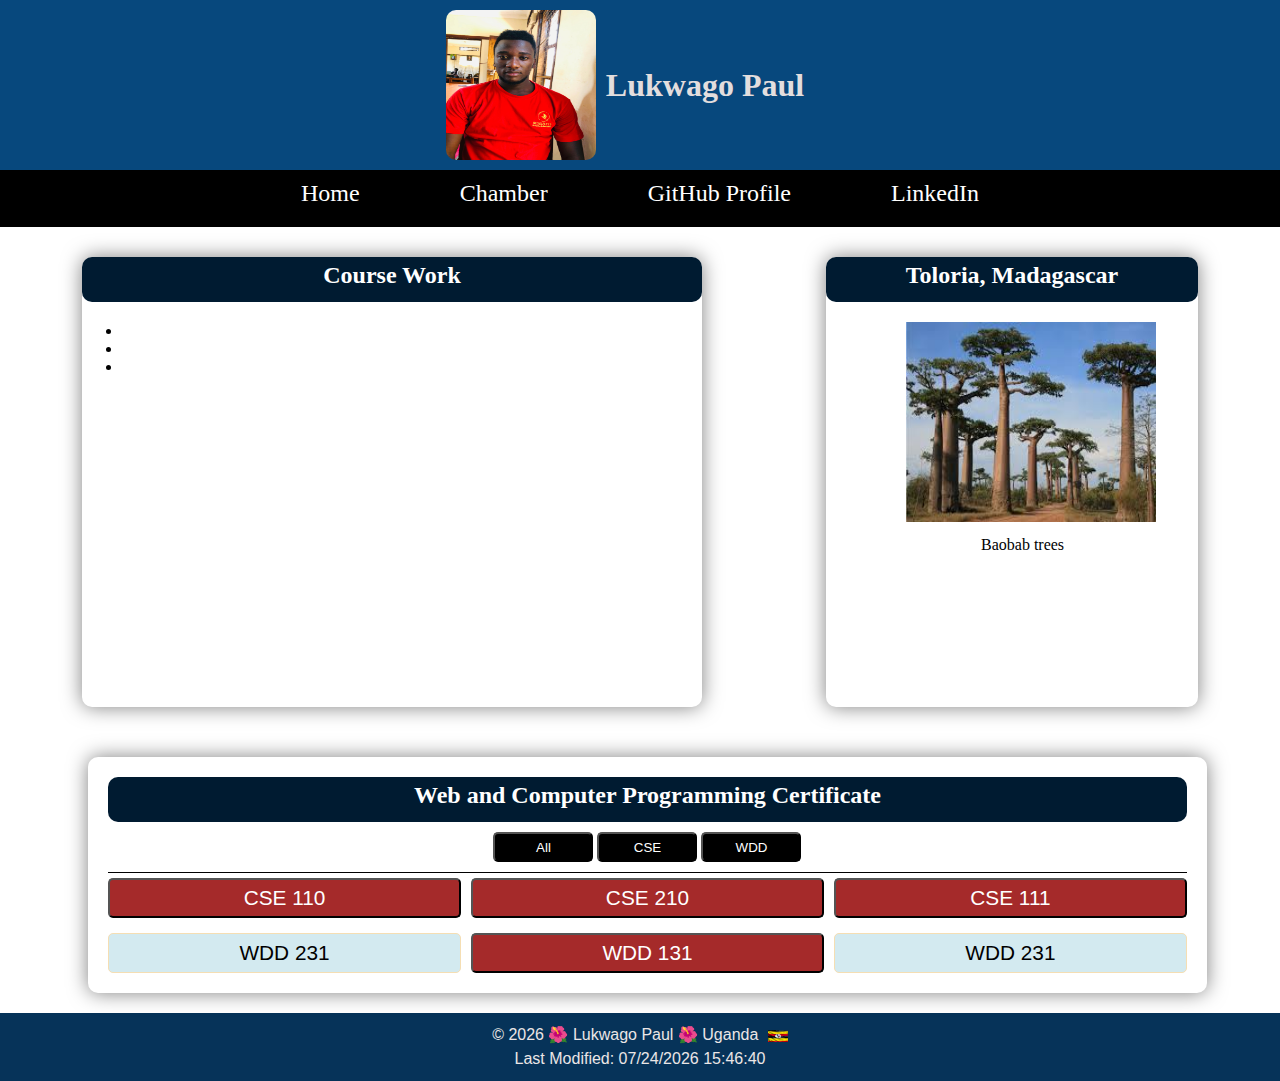
==== index.html @ 1504eba1 "PV" ====
<!DOCTYPE html>
<html lang="en-US">
<head>
    <meta charset="UTF-8">
    <meta name="viewport" content="width=device-width, initial-scale=1.0">
    <title>Lukwago Paul | WDD 231</title> <!-- Corrected duplicate title -->
    <meta name="description" content="Lukwago Paul, BYU-Idaho WDD 231 course home page">
    <meta name="author" content="Lukwago Paul">
    <link rel="preconnect" href="https://fonts.googleapis.com">
    <link rel="preconnect" href="https://fonts.gstatic.com" crossorigin>
    <link href="https://fonts.googleapis.com/css2?family=Arima:wght@100..700&family=Nunito:ital,wght@0,200..1000;1,200..1000&family=Playfair+Display:ital,wght@0,400..900;1,400..900&family=Poppins:ital,wght@0,400;0,700;1,500&display=swap" rel="stylesheet">
    <link rel="stylesheet" href="styles/styles.css">
</head>
<body>
   <header>
    <div class="hed">
        <img src="images/apv.jpg" alt="Image of Lukwago Paul">
        <h1>Lukwago Paul</h1>
    </div>
    <nav>
        <div class="navbar">
            <ul>
                <li><a href="#">Home</a></li>
                <li><a href="#">Chamber</a></li>
                <li><a href="https://github.com/LUKWAGO1">GitHub Profile</a></li>
                <li><a href="https://www.linkedin.com/feed/">LinkedIn</a></li>
            </ul>
        </div>
    </nav>
   </header> 

   <main>
    <section>
        <div class="table1">
            <h2>Course Work</h2>
            <ul>
                <li><a href="#"></a></li>
                <li><a href="#"></a></li>
                <li><a href="#"></a></li>
            </ul>
        </div>

        <div class="table2">
            <h2>Toloria, Madagascar</h2>
            <img src="images/tree.jpg" alt="Baobab trees">
            <figure>Baobab trees</figure>
        </div>
    </section>

    <section>
        <div class="certificate-container">
            <h2>Web and Computer Programming Certificate</h2>
            <div class="certificate-buttons">
                <button >All</button>
                <button >CSE</button>
                <button >WDD</button>
            </div>
            
            <div class="certificate-list">
                <button >CSE 110</button>
                <button >CSE 210</button>
                <button >CSE 111</button>
                <div class="come"><button >WDD 231</button></div>
                <button >WDD 131</button>
                <div class="come"><button >WDD 231</button></div>
            </div>
        </div>
    </section>
   </main>

   <footer>
    <p>© <span id="currentyear"></span> 🌺 Lukwago Paul 🌺 Uganda <img src="images/flag.jpg" alt="pearl of Africa" width="20"></p> <!-- Fixed width issue -->
    <p id="lastModified" class="header-highlight"></p>
</footer>
   <script src="scripts/scripts.js"></script>
</body>
</html>
---- styles/styles.css ----
@import url('https://fonts.googleapis.com/css2?family=Arima:wght@100..700&family=Nunito:ital,wght@0,200..1000;1,200..1000&family=Playfair+Display:ital,wght@0,400..900;1,400..900&family=Poppins:ital,wght@0,400;0,700;1,500&display=swap');

*{
    padding: 0;
    margin: 0;
}

body{
    background-color: #fff;
}

.navbar{
   align-items: center;
   display: flex;
   justify-content: space-around;
}

header{
background: black;
}

.navbar ul{
    display: flex;
    padding: 10px 10px 10px 10px;
    margin-bottom: 10px;
    list-style: none;
}

.navbar ul li a{
    padding: 50px;
    font-size: 1.5em;
    text-decoration: none;
    color: #fff;
    transform: 0.4 ease;
}

.navbar ul li a:hover{
    color: aqua;
}

.hed{
    background-color: rgb(7, 72, 125);
    display: flex;
    align-items: center;
    justify-content: center;
}
.hed img{
    width: 150px;
    height: 150px;
    padding: 10px;
    border-radius: 20px;
    padding-right: 10px;
    box-shadow: 900px;
    shape-rendering: auto;
}
.hed h1{
    color: #e3dede;
    padding-right: 40px;
}

section{
    margin-top: 10px;
    display: flex;
    padding: 20px;
    justify-content: space-around;

}

section h2{
    text-align: center;
    background: rgb(0, 27, 49);
    height: 40px;
    padding-top: 5px;
    border-radius: 10px;
}

h2{
    color: #fff;
}

.table1{
    background-color: #fff;
    width: 50%;
    box-shadow: 0 0 20px rgba(0, 0, 0, 0.5);    border-radius: 10px;
    height: 50vh;
}

.table1 ul{
    padding-left: 40px;
    margin-top: 20px;
}


.table2{
    background-color: #fff;
    width: 30%;
    box-shadow: 0 0 20px rgba(0, 0, 0, 0.5);
    border-radius: 10px;
}

.table2 img{
    width: 250px;
    height: 200px;
    padding-left: 80px;
    margin-top: 20px;
    margin-bottom: 10px;
}

.certificate-container{
    flex-direction: column;
   justify-content: center;
   align-items: center;
   text-align: center;
   padding: 20px;
   background-color: #fff;
   border-radius: 10px;
   box-shadow: 0 0 20px rgba(0, 0, 0, 0.5);
   width: 87%;
   margin-left: 15px;
}

.certificate-buttons{
    padding: 10px;
    border-bottom: 1px solid black;
}

.certificate-buttons button{
    width: 100px;
    height: 30px;
    border-radius: 5px;
    color: #fff;
    background-color:#000;
}

.certificate-list{
    display: grid;
    grid-template-columns: repeat(3,1fr);
    grid-gap: 10px;
}

.certificate-list button{
    width: 100%;
    height: 40px;
    background-color: brown;
    color: #fff;
    font-size: 1.3em;
    font-weight: 300;
    border-radius: 5px;
    margin-top: 5px;
}

.come button{
    background-color: #d3eaf0;
    color: #000;
    border: 1px solid wheat;
}

footer {
    text-align: center;
    background-color: rgb(6, 51, 89);
    color: #ebe6e6;
    padding: 10px 0;
    font-family: Arial, sans-serif;
}

footer p {
    margin: 0;
    line-height: 1.5;
}

footer img {
    vertical-align: middle;
    margin-left: 5px;
}

.last-modified {
    color: yellow;
    font-size: 0.9em;
    margin-top: 2px;
}

/* Remove the span padding since it's not needed for this layout */
span {
    padding: 0;
}
figure{
    padding-left: 155px;
    
}
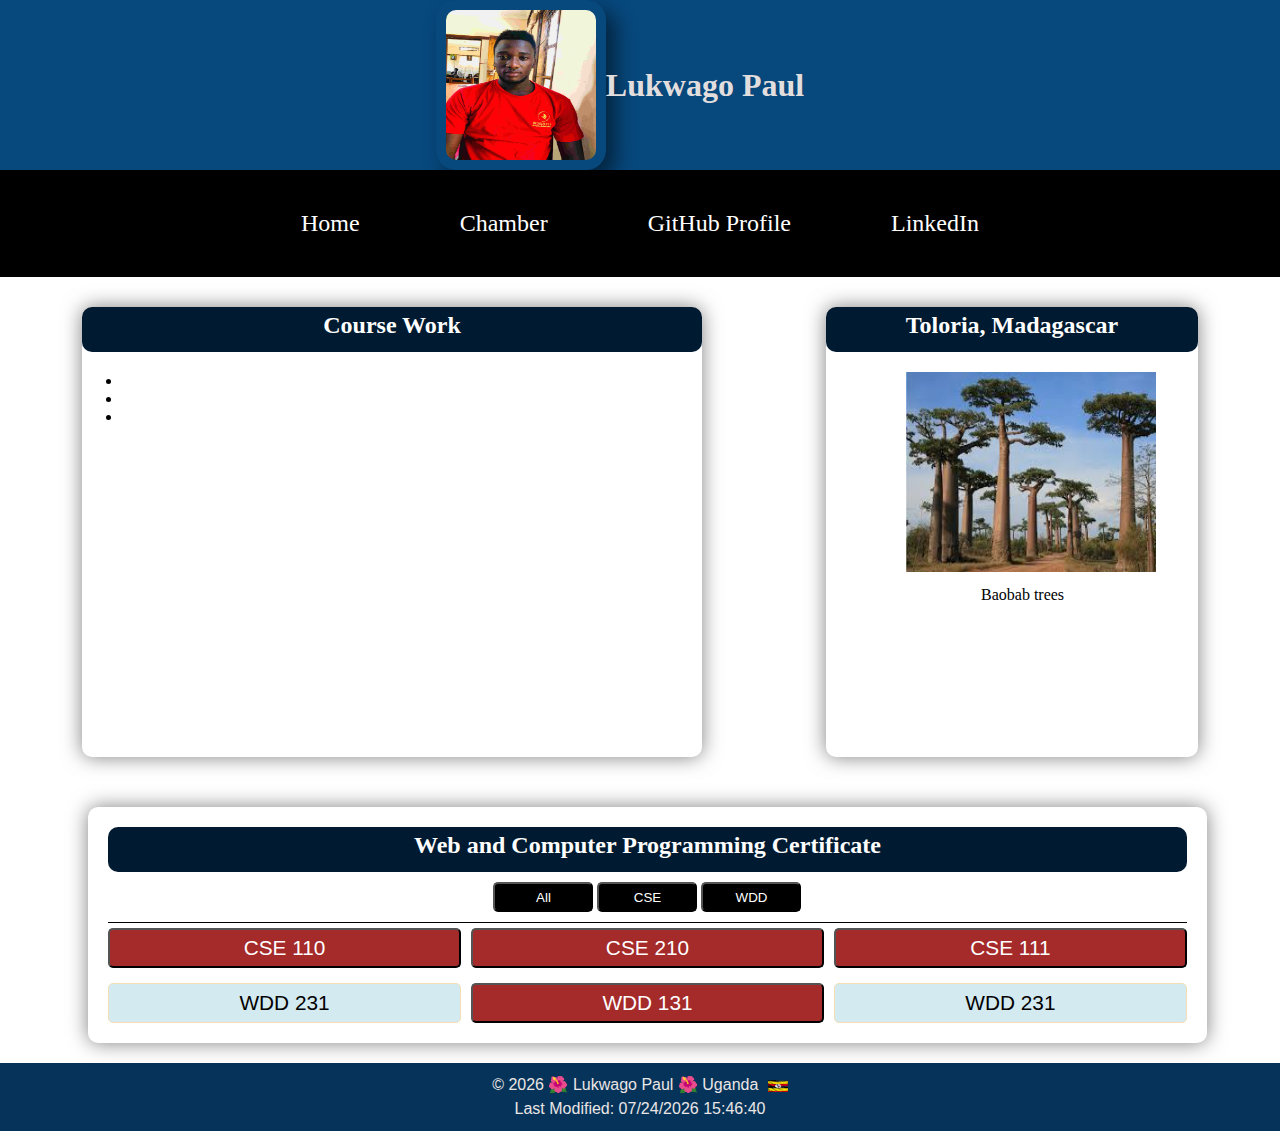
==== commit 5aa8891c: "xxx" ====
--- a/index.html
+++ b/index.html
@@ -17,6 +17,7 @@
         <img src="images/apv.jpg" alt="Image of Lukwago Paul">
         <h1>Lukwago Paul</h1>
     </div>
+    <section>
     <nav>
         <div class="navbar">
             <ul>
@@ -26,6 +27,7 @@
                 <li><a href="https://www.linkedin.com/feed/">LinkedIn</a></li>
             </ul>
         </div>
+    </section> 
     </nav>
    </header> 
 
--- a/styles/styles.css
+++ b/styles/styles.css
@@ -1,72 +1,73 @@
 @import url('https://fonts.googleapis.com/css2?family=Arima:wght@100..700&family=Nunito:ital,wght@0,200..1000;1,200..1000&family=Playfair+Display:ital,wght@0,400..900;1,400..900&family=Poppins:ital,wght@0,400;0,700;1,500&display=swap');
 
-*{
+* {
     padding: 0;
     margin: 0;
 }
 
-body{
+body {
     background-color: #fff;
 }
 
-.navbar{
+.navbar {
    align-items: center;
    display: flex;
    justify-content: space-around;
 }
 
-header{
-background: black;
+header {
+    background: black;
 }
 
-.navbar ul{
+.navbar ul {
     display: flex;
     padding: 10px 10px 10px 10px;
     margin-bottom: 10px;
     list-style: none;
 }
 
-.navbar ul li a{
+.navbar ul li a {
     padding: 50px;
     font-size: 1.5em;
     text-decoration: none;
     color: #fff;
-    transform: 0.4 ease;
+    transition: all 0.4s ease; /* Corrected transition */
 }
 
-.navbar ul li a:hover{
+.navbar ul li a:hover {
     color: aqua;
 }
 
-.hed{
+.hed {
     background-color: rgb(7, 72, 125);
     display: flex;
     align-items: center;
     justify-content: center;
 }
-.hed img{
+
+.hed img {
     width: 150px;
     height: 150px;
     padding: 10px;
     border-radius: 20px;
     padding-right: 10px;
-    box-shadow: 900px;
+    box-shadow: 10px 10px 20px rgba(0, 0, 0, 0.5); /* Corrected box-shadow */
     shape-rendering: auto;
 }
-.hed h1{
+
+.hed h1 {
     color: #e3dede;
     padding-right: 40px;
 }
 
-section{
+section {
     margin-top: 10px;
     display: flex;
     padding: 20px;
     justify-content: space-around;
-
 }
 
-section h2{
+section h2 {
     text-align: center;
     background: rgb(0, 27, 49);
     height: 40px;
@@ -74,31 +75,31 @@
     border-radius: 10px;
 }
 
-h2{
+h2 {
     color: #fff;
 }
 
-.table1{
+.table1 {
     background-color: #fff;
     width: 50%;
-    box-shadow: 0 0 20px rgba(0, 0, 0, 0.5);    border-radius: 10px;
+    box-shadow: 0 0 20px rgba(0, 0, 0, 0.5);
+    border-radius: 10px;
     height: 50vh;
 }
 
-.table1 ul{
+.table1 ul {
     padding-left: 40px;
     margin-top: 20px;
 }
 
-
-.table2{
+.table2 {
     background-color: #fff;
     width: 30%;
     box-shadow: 0 0 20px rgba(0, 0, 0, 0.5);
     border-radius: 10px;
 }
 
-.table2 img{
+.table2 img {
     width: 250px;
     height: 200px;
     padding-left: 80px;
@@ -106,39 +107,39 @@
     margin-bottom: 10px;
 }
 
-.certificate-container{
+.certificate-container {
     flex-direction: column;
-   justify-content: center;
-   align-items: center;
-   text-align: center;
-   padding: 20px;
-   background-color: #fff;
-   border-radius: 10px;
-   box-shadow: 0 0 20px rgba(0, 0, 0, 0.5);
-   width: 87%;
-   margin-left: 15px;
+    justify-content: center;
+    align-items: center;
+    text-align: center;
+    padding: 20px;
+    background-color: #fff;
+    border-radius: 10px;
+    box-shadow: 0 0 20px rgba(0, 0, 0, 0.5);
+    width: 87%;
+    margin-left: 15px;
 }
 
-.certificate-buttons{
+.certificate-buttons {
     padding: 10px;
     border-bottom: 1px solid black;
 }
 
-.certificate-buttons button{
+.certificate-buttons button {
     width: 100px;
     height: 30px;
     border-radius: 5px;
     color: #fff;
-    background-color:#000;
+    background-color: #000;
 }
 
-.certificate-list{
+.certificate-list {
     display: grid;
-    grid-template-columns: repeat(3,1fr);
+    grid-template-columns: repeat(3, 1fr);
     grid-gap: 10px;
 }
 
-.certificate-list button{
+.certificate-list button {
     width: 100%;
     height: 40px;
     background-color: brown;
@@ -149,7 +150,7 @@
     margin-top: 5px;
 }
 
-.come button{
+.come button {
     background-color: #d3eaf0;
     color: #000;
     border: 1px solid wheat;
@@ -183,7 +184,7 @@
 span {
     padding: 0;
 }
-figure{
+
+figure {
     padding-left: 155px;
-    
-}+}
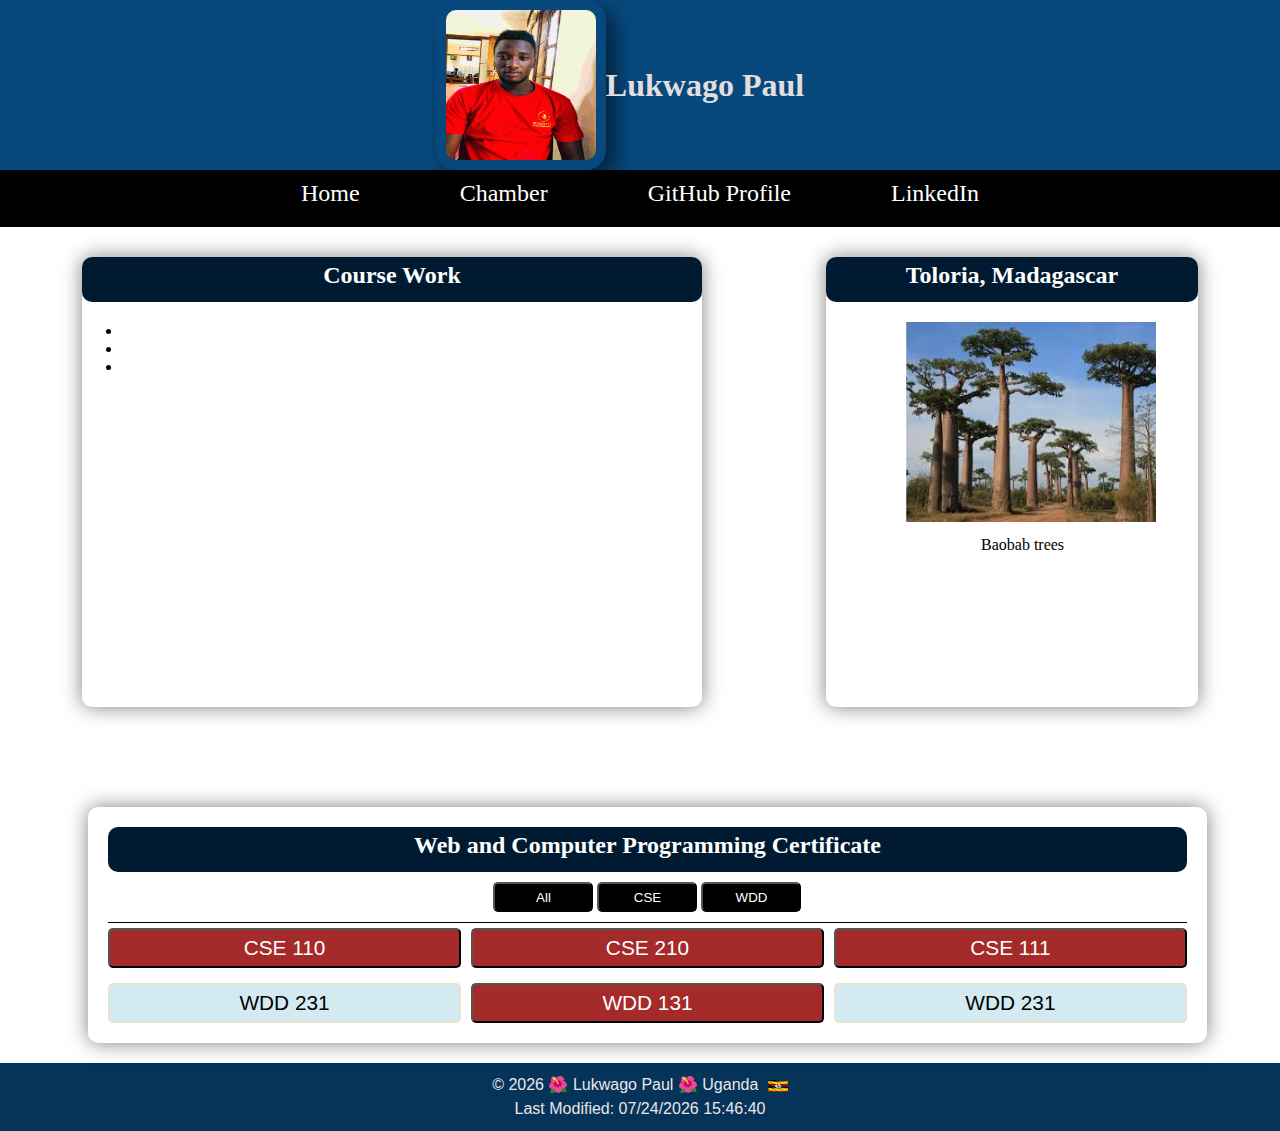
==== commit ac950bad: "gfgfgf" ====
--- a/index.html
+++ b/index.html
@@ -17,7 +17,6 @@
         <img src="images/apv.jpg" alt="Image of Lukwago Paul">
         <h1>Lukwago Paul</h1>
     </div>
-    <section>
     <nav>
         <div class="navbar">
             <ul>
@@ -27,7 +26,6 @@
                 <li><a href="https://www.linkedin.com/feed/">LinkedIn</a></li>
             </ul>
         </div>
-    </section> 
     </nav>
    </header> 
 
@@ -47,6 +45,9 @@
             <img src="images/tree.jpg" alt="Baobab trees">
             <figure>Baobab trees</figure>
         </div>
+    </section>
+    <section>
+        <!--machester united-->
     </section>
 
     <section>
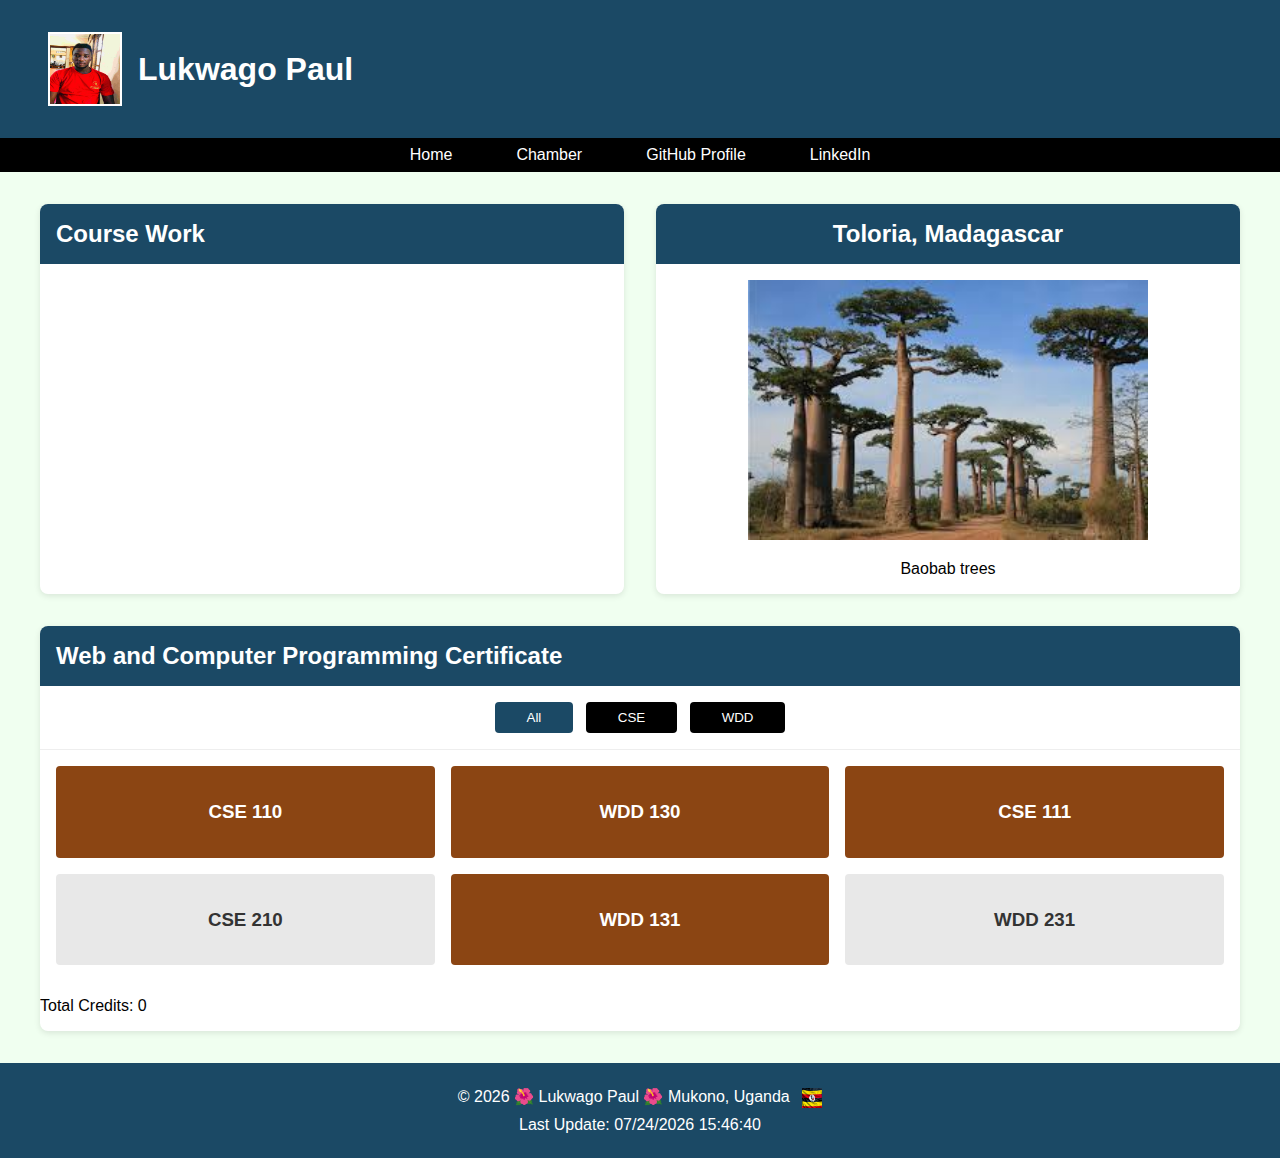
==== commit 454030f5: "hello" ====
--- a/index.html
+++ b/index.html
@@ -3,78 +3,72 @@
 <head>
     <meta charset="UTF-8">
     <meta name="viewport" content="width=device-width, initial-scale=1.0">
-    <title>Lukwago Paul | WDD 231</title> <!-- Corrected duplicate title -->
     <meta name="description" content="Lukwago Paul, BYU-Idaho WDD 231 course home page">
     <meta name="author" content="Lukwago Paul">
     <link rel="preconnect" href="https://fonts.googleapis.com">
     <link rel="preconnect" href="https://fonts.gstatic.com" crossorigin>
-    <link href="https://fonts.googleapis.com/css2?family=Arima:wght@100..700&family=Nunito:ital,wght@0,200..1000;1,200..1000&family=Playfair+Display:ital,wght@0,400..900;1,400..900&family=Poppins:ital,wght@0,400;0,700;1,500&display=swap" rel="stylesheet">
+    <link href="https://fonts.googleapis.com/css2?family=Inter:wght@400;500;600;700&family=Playfair+Display:wght@700&display=swap" rel="stylesheet">
+    <link rel="stylesheet" href="scripts/scripts.js">
     <link rel="stylesheet" href="styles/styles.css">
+    <title>WDD 231: Web Frontend Development I - Lukwago Paul</title>
 </head>
 <body>
    <header>
-    <div class="hed">
-        <img src="images/apv.jpg" alt="Image of Lukwago Paul">
-        <h1>Lukwago Paul</h1>
-    </div>
-    <nav>
-        <div class="navbar">
+      <div class="hed">
+         <img src="images/apv.jpg" alt="Image of Pius Mukisa">
+         <h1>Lukwago Paul</h1>
+      </div>
+      <nav>
+         <div class="navbar">
+            <button id="menu-toggle" class="menu-button">☰ Menu</button>
             <ul>
-                <li><a href="#">Home</a></li>
-                <li><a href="#">Chamber</a></li>
-                <li><a href="https://github.com/LUKWAGO1">GitHub Profile</a></li>
-                <li><a href="https://www.linkedin.com/feed/">LinkedIn</a></li>
+               <li><a href="index.html">Home</a></li>
+               <li><a href="#">Chamber</a></li>
+               <li><a href="https://github.com/LUKWAGO1/wdd231">GitHub Profile</a></li>
+               <li><a href="https://www.linkedin.com">LinkedIn</a></li>
             </ul>
-        </div>
-    </nav>
+         </div>
+      </nav>
    </header> 
 
    <main>
-    <section>
-        <div class="table1">
+      <section>
+         <div class="table1">
             <h2>Course Work</h2>
-            <ul>
-                <li><a href="#"></a></li>
-                <li><a href="#"></a></li>
-                <li><a href="#"></a></li>
+            <ul id="courseList">
             </ul>
-        </div>
+         </div>
 
-        <div class="table2">
+         <div class="table2">
             <h2>Toloria, Madagascar</h2>
             <img src="images/tree.jpg" alt="Baobab trees">
             <figure>Baobab trees</figure>
-        </div>
-    </section>
-    <section>
-        <!--machester united-->
-    </section>
-
-    <section>
-        <div class="certificate-container">
+         </div>
+      </section>
+      <section>
+         <!-- Manchester United -->
+      </section>
+      <section>
+         <div class="certificate-container">
             <h2>Web and Computer Programming Certificate</h2>
             <div class="certificate-buttons">
-                <button >All</button>
-                <button >CSE</button>
-                <button >WDD</button>
+               <button id="filter-all">All</button>
+               <button id="filter-cse">CSE</button>
+               <button id="filter-wdd">WDD</button>
             </div>
-            
-            <div class="certificate-list">
-                <button >CSE 110</button>
-                <button >CSE 210</button>
-                <button >CSE 111</button>
-                <div class="come"><button >WDD 231</button></div>
-                <button >WDD 131</button>
-                <div class="come"><button >WDD 231</button></div>
-            </div>
-        </div>
-    </section>
+            <div class="certificate-list" id="certificateList"></div>
+            <p>Total Credits: <span id="totalCredits">0</span></p>
+         </div>
+      </section>
    </main>
 
    <footer>
-    <p>© <span id="currentyear"></span> 🌺 Lukwago Paul 🌺 Uganda <img src="images/flag.jpg" alt="pearl of Africa" width="20"></p> <!-- Fixed width issue -->
-    <p id="lastModified" class="header-highlight"></p>
-</footer>
-   <script src="scripts/scripts.js"></script>
+      <p>© <span id="currentyear"></span> 🌺 Lukwago Paul 🌺 Mukono, Uganda 
+        <img src="images/flag.jpg" alt="Pearl of Africa" width="20">
+      </p>
+      <p id="lastModified"></p>
+      
+   </footer>
+   <script src="scripts/scripts.js" defer></script>
 </body>
-</html>
+</html>--- a/styles/styles.css
+++ b/styles/styles.css
@@ -1,190 +1,231 @@
-@import url('https://fonts.googleapis.com/css2?family=Arima:wght@100..700&family=Nunito:ital,wght@0,200..1000;1,200..1000&family=Playfair+Display:ital,wght@0,400..900;1,400..900&family=Poppins:ital,wght@0,400;0,700;1,500&display=swap');
-
-* {
+:root {
+    --primary-blue: #1B4965;
+    --nav-black: #000000;
+    --brown: #8B4513;
+    --light-gray: #E8E8E8;
+    --white: #ffffff;
+}
+
+body {
+    margin: 0;
     padding: 0;
-    margin: 0;
-}
-
-body {
-    background-color: #fff;
-}
-
-.navbar {
-   align-items: center;
-   display: flex;
-   justify-content: space-around;
-}
-
-header {
-    background: black;
-}
-
-.navbar ul {
-    display: flex;
-    padding: 10px 10px 10px 10px;
-    margin-bottom: 10px;
-    list-style: none;
-}
-
-.navbar ul li a {
-    padding: 50px;
-    font-size: 1.5em;
-    text-decoration: none;
-    color: #fff;
-    transition: all 0.4s ease; /* Corrected transition */
-}
-
-.navbar ul li a:hover {
-    color: aqua;
-}
-
+    font-family: Arial, sans-serif;
+    background-color: #F0FFF0;
+    
+}
+
+/* Header */
 .hed {
-    background-color: rgb(7, 72, 125);
+    background-color: var(--primary-blue);
+    padding: 2rem 3rem;
     display: flex;
     align-items: center;
+    gap: 1rem;
+    
+    
+}
+
+.hed img {
+    width: 70px;
+    height: 70px;
+    border: 2px solid white;
+}
+
+.hed h1 {
+    color: var(--white);
+    margin: 0;
+    font-size: 2rem;
+}
+
+/* Navigation */
+nav {
+    background-color: var(--nav-black);
+    padding: 0.5rem;
+}
+
+.navbar ul {
+    list-style: none;
+    margin: 0;
+    padding: 0;
+    display: flex;
     justify-content: center;
-}
-
-.hed img {
-    width: 150px;
-    height: 150px;
-    padding: 10px;
-    border-radius: 20px;
-    padding-right: 10px;
-    box-shadow: 10px 10px 20px rgba(0, 0, 0, 0.5); /* Corrected box-shadow */
-    shape-rendering: auto;
-}
-
-.hed h1 {
-    color: #e3dede;
-    padding-right: 40px;
-}
-
-section {
-    margin-top: 10px;
-    display: flex;
-    padding: 20px;
-    justify-content: space-around;
-}
-
-section h2 {
-    text-align: center;
-    background: rgb(0, 27, 49);
-    height: 40px;
-    padding-top: 5px;
-    border-radius: 10px;
+    gap: 2rem;
+}
+
+.navbar a {
+    color: var(--white);
+    text-decoration: none;
+    padding: 0.5rem 1rem;
+}
+
+.navbar a:hover {
+    background-color: var(--primary-blue);
+}
+
+.menu-button {
+    display: none;
+}
+
+/* Main Content */
+main {
+    max-width: 1200px;
+    margin: 2rem auto;
+    padding: 0 1rem;
+}
+
+section:first-of-type {
+    display: grid;
+    grid-template-columns: 1fr 1fr;
+    gap: 2rem;
+    margin-bottom: 2rem;
+}
+
+.table1, .table2 {
+    background-color: var(--white);
+    border-radius: 8px;
+    box-shadow: 0 2px 6px rgba(0, 0, 0, 0.1);
+    overflow: hidden;
 }
 
 h2 {
-    color: #fff;
-}
-
-.table1 {
-    background-color: #fff;
-    width: 50%;
-    box-shadow: 0 0 20px rgba(0, 0, 0, 0.5);
-    border-radius: 10px;
-    height: 50vh;
+    margin: 0;
+    padding: 1rem;
+    background-color: var(--primary-blue);
+    color: var(--white);
 }
 
 .table1 ul {
-    padding-left: 40px;
-    margin-top: 20px;
+    padding: 1rem 2rem;
+    margin: 0;
 }
 
 .table2 {
-    background-color: #fff;
-    width: 30%;
-    box-shadow: 0 0 20px rgba(0, 0, 0, 0.5);
-    border-radius: 10px;
+    text-align: center;
 }
 
 .table2 img {
-    width: 250px;
-    height: 200px;
-    padding-left: 80px;
-    margin-top: 20px;
-    margin-bottom: 10px;
-}
-
+    width: 100%;
+    max-width: 400px;
+    height: auto;
+    padding: 1rem;
+}
+
+.table2 figure {
+    margin: 0 0 1rem 0;
+}
+
+/* Certificate Section */
 .certificate-container {
-    flex-direction: column;
-    justify-content: center;
-    align-items: center;
-    text-align: center;
-    padding: 20px;
-    background-color: #fff;
-    border-radius: 10px;
-    box-shadow: 0 0 20px rgba(0, 0, 0, 0.5);
-    width: 87%;
-    margin-left: 15px;
+    background-color: var(--white);
+    border-radius: 8px;
+    box-shadow: 0 2px 6px rgba(0, 0, 0, 0.1);
+    overflow: hidden;
+    width: 100%;
+    
+    
 }
 
 .certificate-buttons {
-    padding: 10px;
-    border-bottom: 1px solid black;
+    text-align: center;
+    padding: 1rem;
+    background-color: var(--white);
+    border-bottom: 1px solid #eee;
 }
 
 .certificate-buttons button {
-    width: 100px;
-    height: 30px;
-    border-radius: 5px;
-    color: #fff;
-    background-color: #000;
+    background-color: var(--nav-black);
+    color: var(--white);
+    border: none;
+    padding: 0.5rem 2rem;
+    margin: 0 0.25rem;
+    cursor: pointer;
+    border-radius: 4px;
+}
+
+.certificate-buttons button.active {
+    background-color: var(--primary-blue);
 }
 
 .certificate-list {
     display: grid;
     grid-template-columns: repeat(3, 1fr);
-    grid-gap: 10px;
-}
-
-.certificate-list button {
-    width: 100%;
-    height: 40px;
-    background-color: brown;
-    color: #fff;
-    font-size: 1.3em;
-    font-weight: 300;
-    border-radius: 5px;
-    margin-top: 5px;
-}
-
-.come button {
-    background-color: #d3eaf0;
-    color: #000;
-    border: 1px solid wheat;
-}
-
+    gap: 1rem;
+    padding: 1rem;
+    
+}
+
+.course-card {
+    padding: 1rem;
+    text-align: center;
+    border-radius: 4px;
+    color: var(--white);
+}
+
+.course-card:not(.completed) {
+    background-color: var(--light-gray);
+    color: #333;
+}
+
+.course-card.completed {
+    background-color: var(--brown);
+}
+
+/* Footer */
 footer {
-    text-align: center;
-    background-color: rgb(6, 51, 89);
-    color: #ebe6e6;
-    padding: 10px 0;
-    font-family: Arial, sans-serif;
+    background-color: var(--primary-blue);
+    color: var(--white);
+    text-align: center;
+    padding: 1rem;
 }
 
 footer p {
-    margin: 0;
-    line-height: 1.5;
+    margin: 0.5rem 0;
+    
 }
 
 footer img {
     vertical-align: middle;
-    margin-left: 5px;
-}
-
-.last-modified {
-    color: yellow;
-    font-size: 0.9em;
-    margin-top: 2px;
-}
-
-/* Remove the span padding since it's not needed for this layout */
-span {
-    padding: 0;
-}
-
-figure {
-    padding-left: 155px;
-}
+    height: 20px;
+    margin-left: 0.5rem;
+}
+
+
+@media screen and (max-width: 768px) {
+    section:first-of-type {
+        grid-template-columns: 1fr;
+    }
+
+    .certificate-list {
+        grid-template-columns: repeat(2, 1fr);
+    }
+
+    .menu-button {
+        display: block;
+        width: 100%;
+        padding: 0.5rem;
+        color: white;
+        background: none;
+        border: none;
+        cursor: pointer;
+    }
+
+    .navbar ul {
+        display: none;
+        flex-direction: column;
+        text-align: center;
+    }
+
+    .navbar ul.show {
+        display: flex;
+    }
+
+    .certificate-container{
+        width: 100%;
+    }
+}
+
+@media screen and (max-width: 480px) {
+    .certificate-list {
+        grid-template-columns: 1fr;
+    }
+}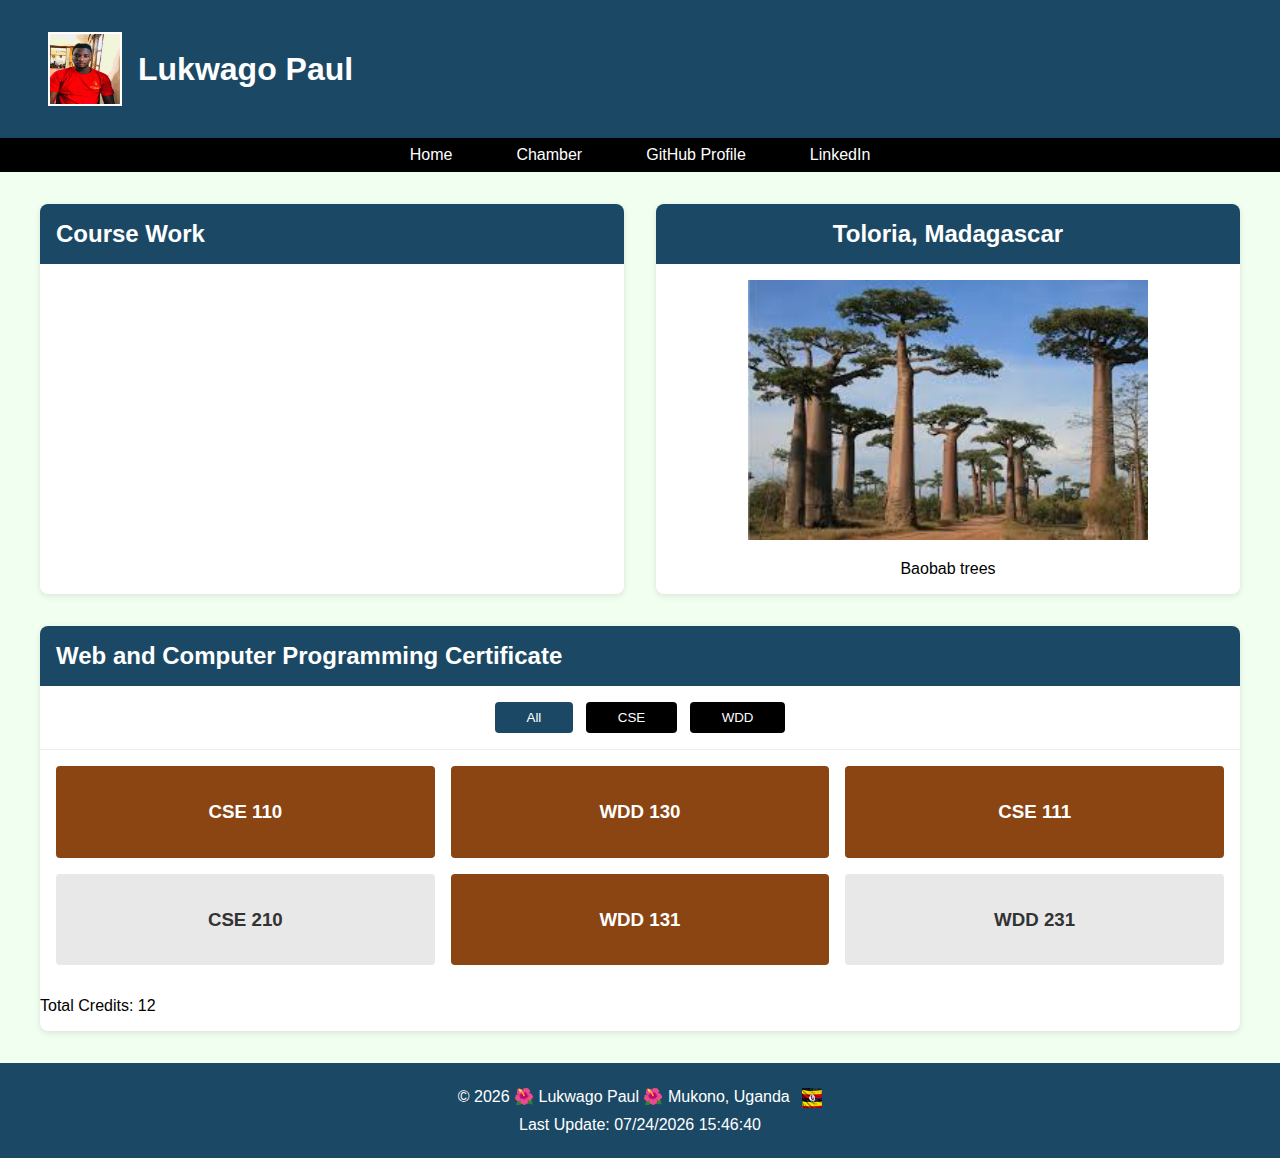
==== commit 76d05593: "index" ====
--- a/index.html
+++ b/index.html
@@ -57,7 +57,7 @@
                <button id="filter-wdd">WDD</button>
             </div>
             <div class="certificate-list" id="certificateList"></div>
-            <p>Total Credits: <span id="totalCredits">0</span></p>
+            <p> <span id="totalCredits">0</span></p>
          </div>
       </section>
    </main>
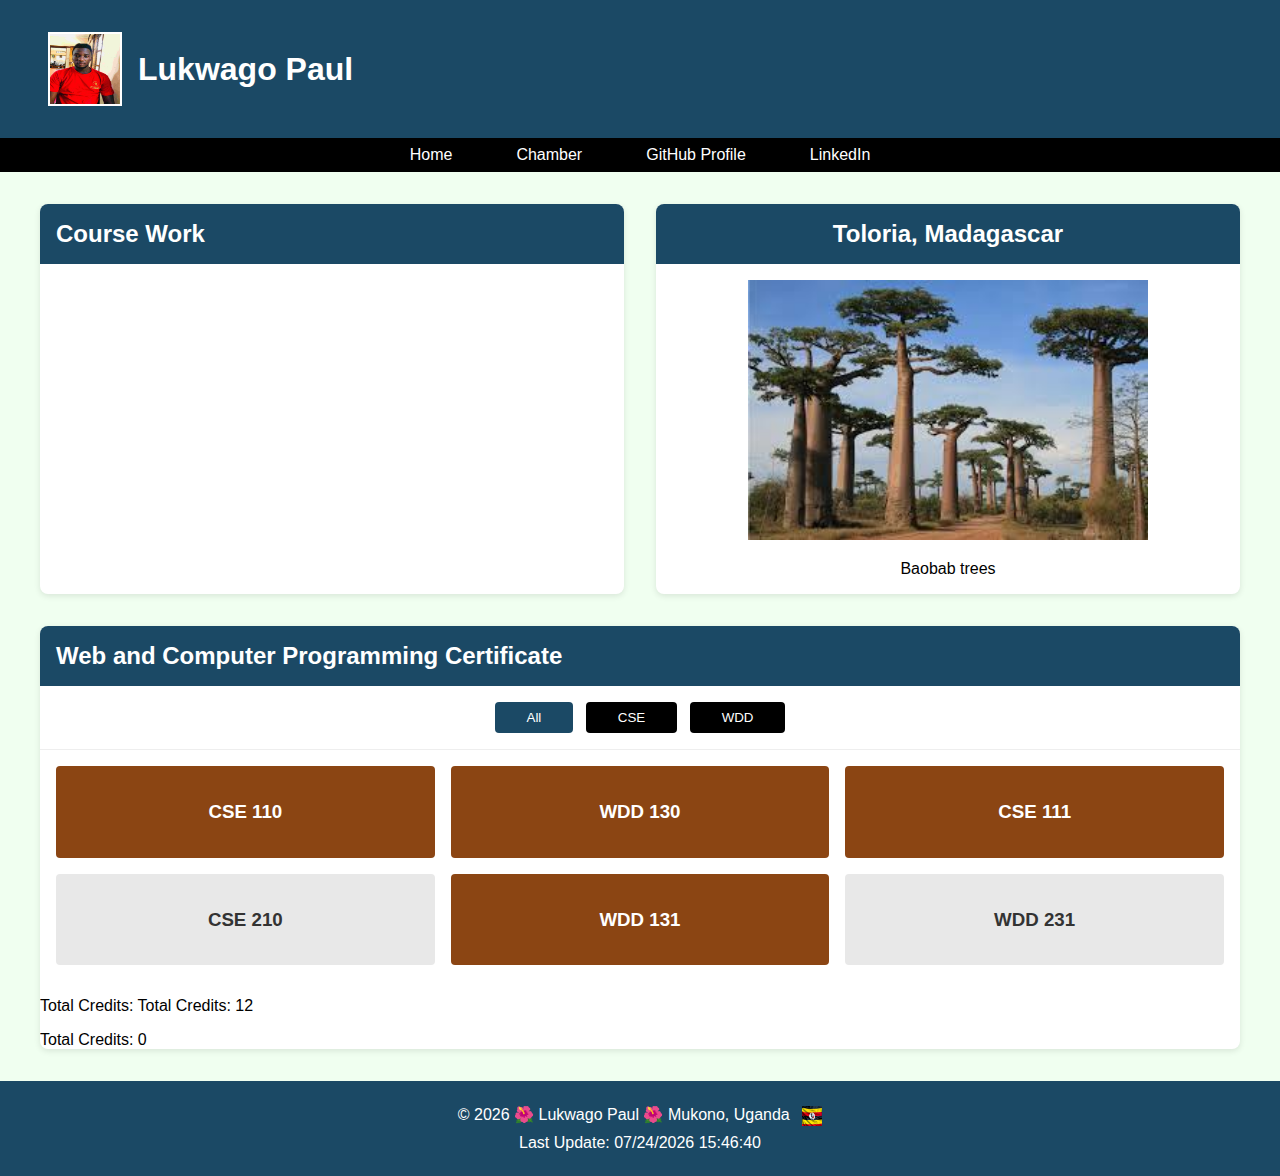
==== commit 4acf4a97: "UNITED" ====
--- a/index.html
+++ b/index.html
@@ -57,7 +57,8 @@
                <button id="filter-wdd">WDD</button>
             </div>
             <div class="certificate-list" id="certificateList"></div>
-            <p> <span id="totalCredits">0</span></p>
+            <p>Total Credits: <span id="totalCredits">0</span></p>
+            <div id="totalCredits">Total Credits: 0</div>
          </div>
       </section>
    </main>
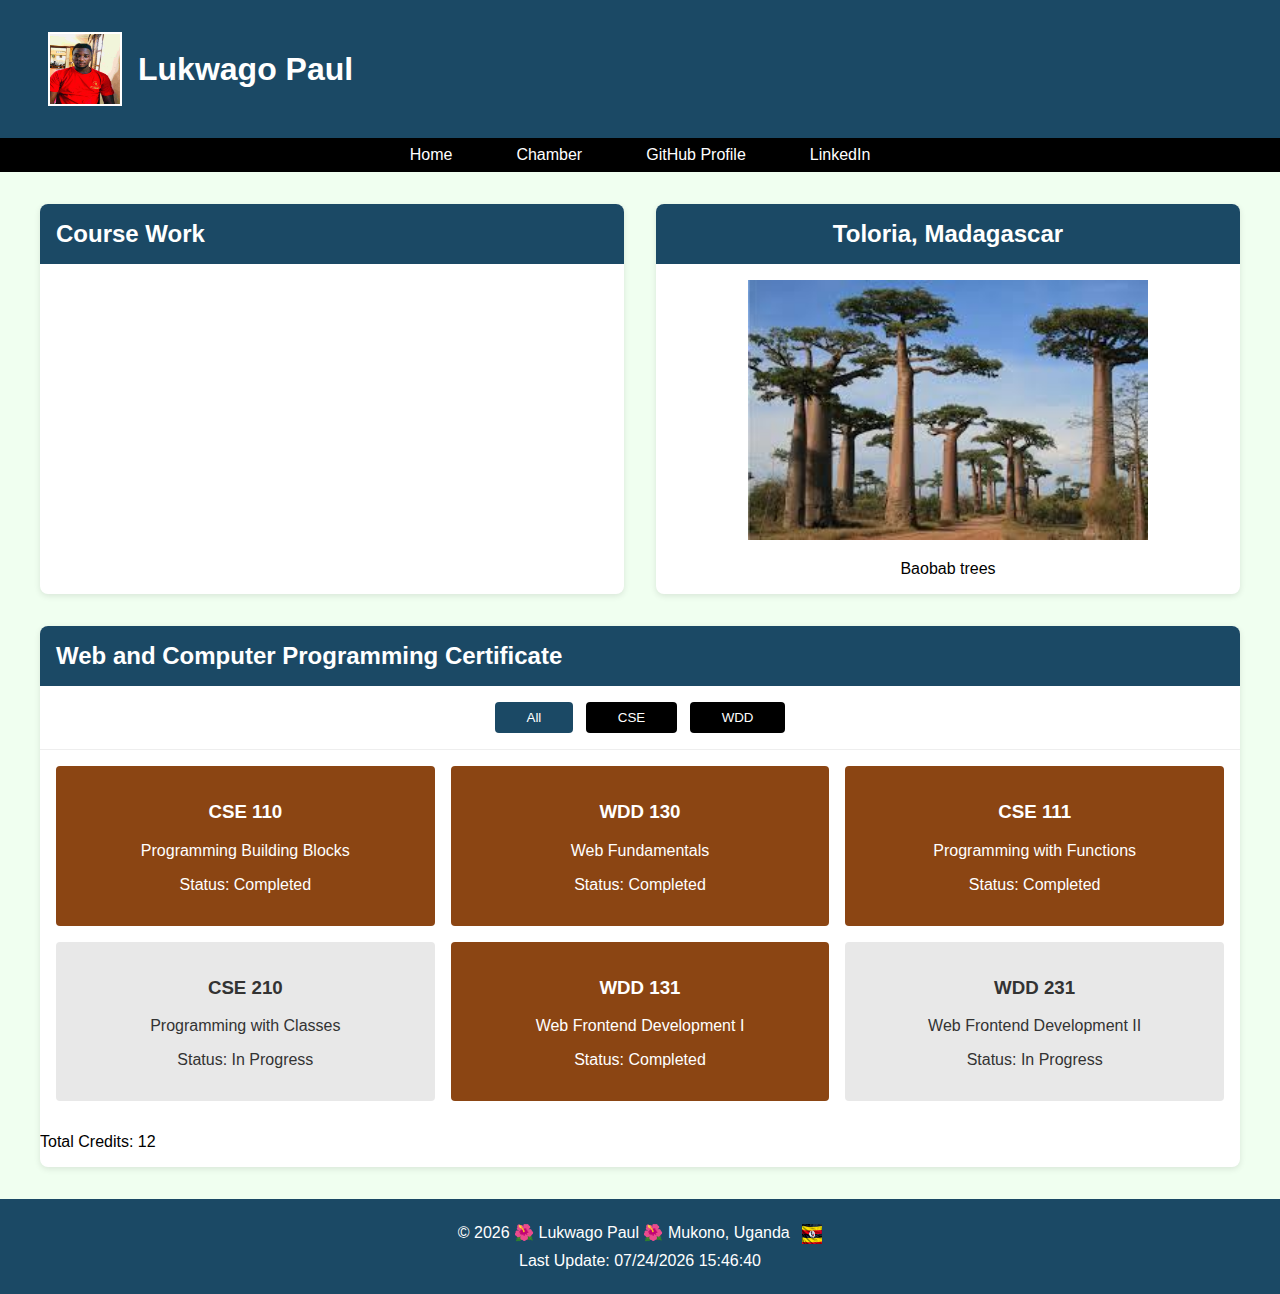
==== commit b7b3c904: "HHHH" ====
--- a/index.html
+++ b/index.html
@@ -57,8 +57,7 @@
                <button id="filter-wdd">WDD</button>
             </div>
             <div class="certificate-list" id="certificateList"></div>
-            <p>Total Credits: <span id="totalCredits">0</span></p>
-            <div id="totalCredits">Total Credits: 0</div>
+            <p> <span id="totalCredits">0</span></p>
          </div>
       </section>
    </main>
